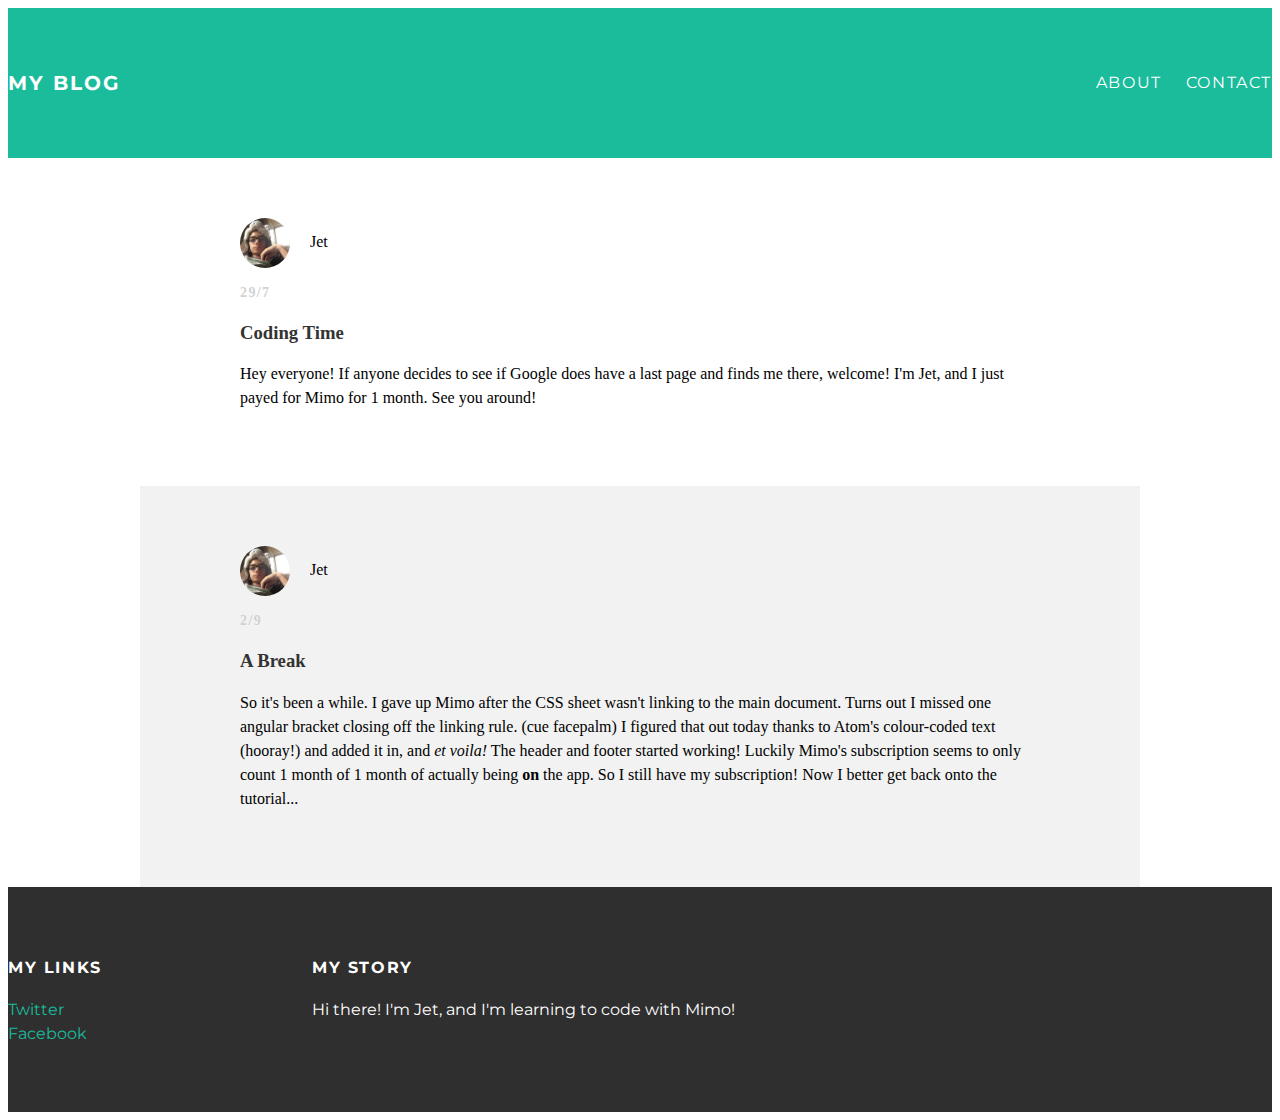
==== index.html @ f8635aee "Add files via upload" ====
<!doctype html>
<html>
 <head>
  <title>My blog</title>
  <link rel="stylesheet" type="text/css" href="styles.css">
 </head>
<body>
 <div id="header">
  <div class="container">
    <a id="header-title" href="index.html">My Blog</a>
    <ul id="header-nav">
      <li><a href="about.html">About</a></li>
      <li><a href="mailto:jet.heferen@gmail.com">Contact</a></li>
    </ul>
  </div>
 </div>
 <div id="content">
  <div class="post-container">
    <div class="post">
      <div class="post-author">
        <img src="Jet.jpg">
        <span>Jet</span>
      </div>
      <p class="post-date">29/7</p>
      <h3 class="post-title">Coding Time</h3>
      <div class="post-content">
        <p>Hey everyone! If anyone decides to see if Google does have
          a last page and finds me there, welcome! I'm Jet,
          and I just payed for Mimo for 1
          month. See you around!
      </div>
    </div>
    <div class="post-container">
    <div class="post">
      <div class="post-author">
        <img src="Jet.jpg">
        <span>Jet</span>
      </div>
      <p class="post-date">2/9</p>
      <h3 class="post-title">A Break</h3>
      <div class="post-content">
        <p>So it's been a while. I gave up Mimo after the CSS sheet wasn't
          linking to the main document. Turns out I missed one angular bracket
          closing off the linking rule. (cue facepalm) I figured that out today
          thanks to Atom's colour-coded text (hooray!) and added it in, and
          <em>et voila!</em> The header and footer started working! Luckily
          Mimo's subscription seems to only count 1 month of 1 month of actually
          being <strong>on</strong> the app. So I still have my subscription!
          Now I better get back onto the tutorial...
      </div>
    </div>
  </div>
 </div>
</div>
  <div id="footer">
   <div class="container">
    <div class="column">
      <h4>My Links</h4>
      <p>
        <a href="https://twitter.com/JHeferen">Twitter</a><br>
        <a href="https://www.facebook.com/jet.heferen.5">Facebook</a>
      </p>
    </div>
    <div class="column">
      <h4>My Story</h4>
      <p>Hi there! I'm Jet, and I'm learning to code with Mimo!</p>
    </div>
  </div>
</div>
</body>
</html>
---- styles.css ----
@import url(http://fonts.googleapis.com/css?family=Montserrat:400,700);
#body {
  color: #555;
  margin: 0;
  font-family: 'Montserrat', sans-serif;
}
#header {
  background-color: #1abc9c;
  height: 150px;
  line-height: 150px;
  font-family: 'Montserrat', sans-serif;
}
#header a {
  color: white;
  text-decoration: none;
  text-transform: uppercase;
  letter-spacing: 0.1em;
}
#header a:hover {
  color: #222;
}
#header-title {
  display: block;
  float: left;
  font-size: 20px;
  font-weight: bold;
}
#header-nav {
  display: block;
  float: right;
  margin-top: 0;
}
#header-nav li {
  display: inline;
  padding-left: 20px;
}
.post-container {
  max-width: 1000px;
  margin: 0 auto;
}
.post, .about {
  max-width: 800px;
  margin: 0 auto;
  padding: 60px 0;
}
.post-date {
  color: #D2D2D2;
  font-size: 14px;
  font-weight: bold;
  text-transform: uppercase;
  letter-spacing: 0.1em;
}
h1, h2, h3, h4 {
  color: #333;
}
p {
  line-height: 1.5;
}
.post-author img {
  width: 50px;
  height: 50px;
  vertical-align: middle;
}
.post-author span {
  margin-left: 16px;
}
.post-author img, .about-author img {
  border-radius: 50%;
}
#footer {
  background-color: #2f2f2f;
  padding: 50px 0;
  font-family: 'Montserrat', sans-serif;
}
#footer h4 {
  color: white;
  text-transform: uppercase;
  letter-spacing: 0.1em;
}
#footer p {
  color: white;
}
.column {
  min-width: 300px;
  display: inline-block;
  vertical-align: top;
}
a {
  color: #1abc9c;
  text-decoration: none;
}
a:hover {
  color: #F6A623;
}
.post-container:nth-child(even) {
  background-color: #f2f2f2;
}
.about {
  text-align: center;
}
.about-author img {
  align-self: center;
}
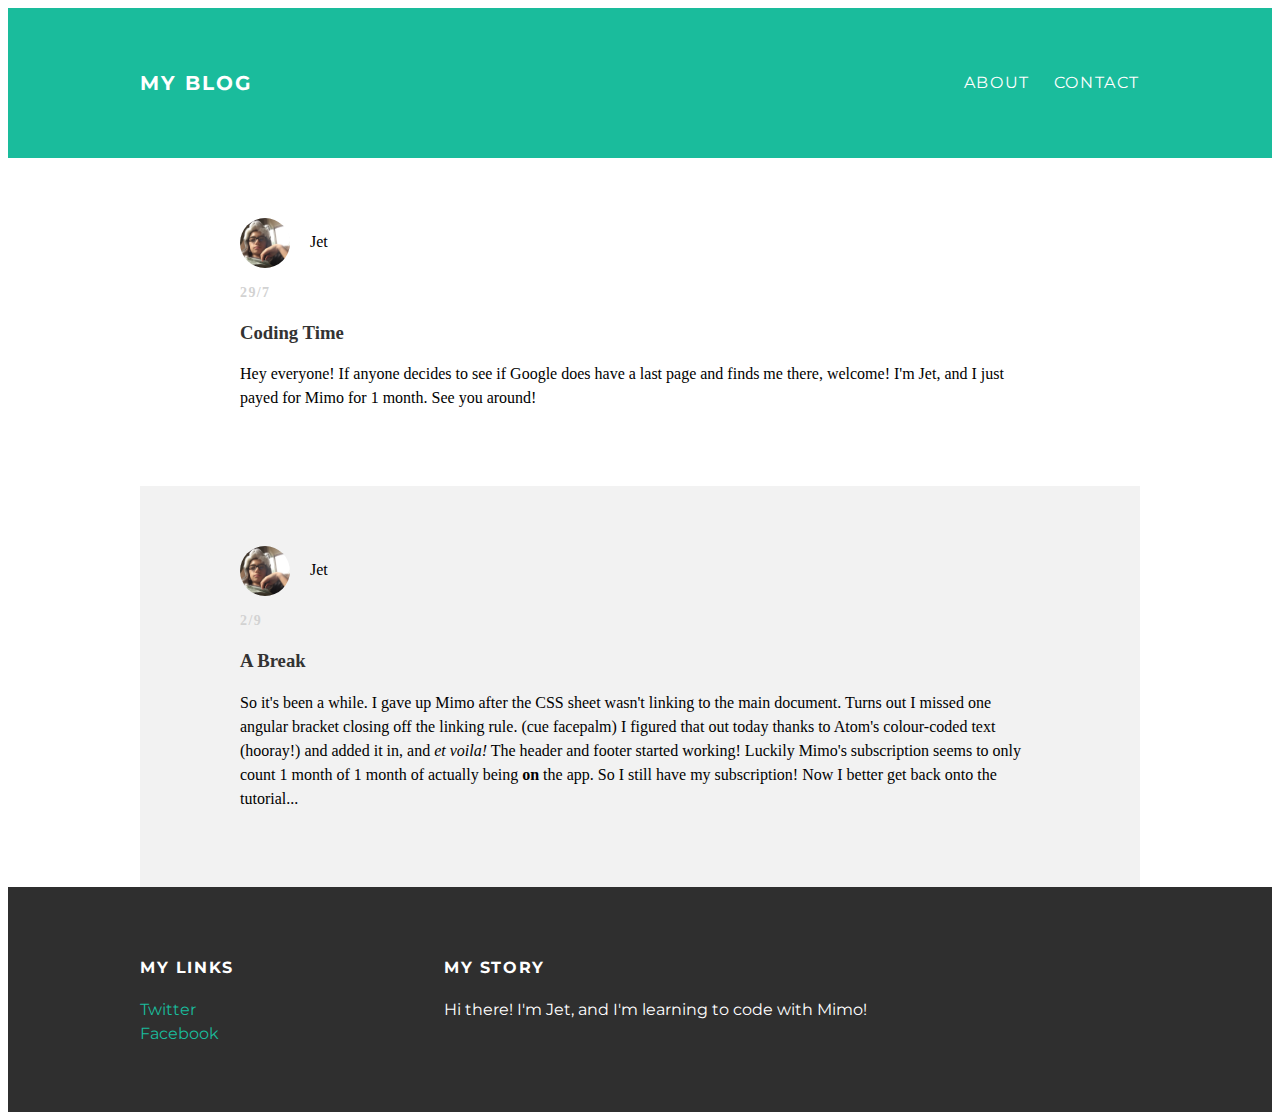
==== commit d93b3bd4: "Update index.html" ====
--- a/index.html
+++ b/index.html
@@ -2,7 +2,7 @@
 <html>
  <head>
   <title>My blog</title>
-  <link rel="stylesheet" type="text/css" href="styles.css">
+  <link rel="stylesheet" type="text/css" href="styles.css"
  </head>
 <body>
  <div id="header">
--- a/styles.css
+++ b/styles.css
@@ -33,6 +33,10 @@
 #header-nav li {
   display: inline;
   padding-left: 20px;
+}
+.container {
+  max-width: 1000px;
+  margin: 0 auto;
 }
 .post-container {
   max-width: 1000px;
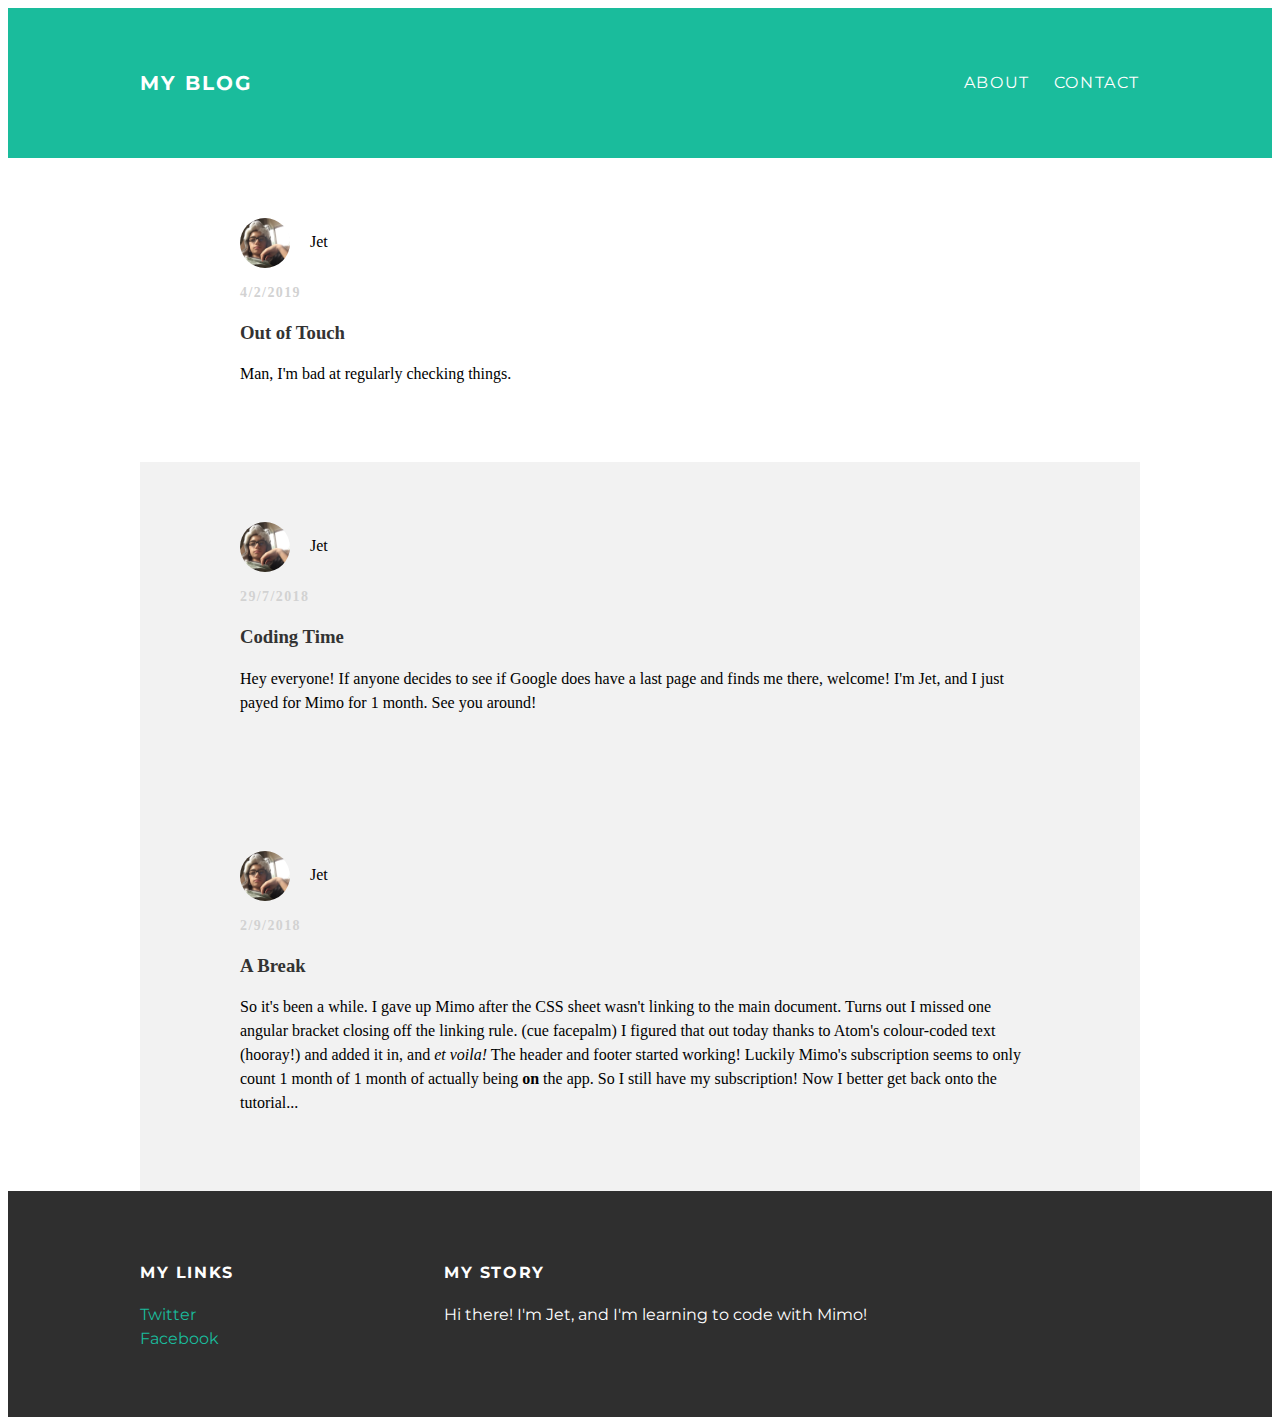
==== commit b0ce76fd: "Update index.html" ====
--- a/index.html
+++ b/index.html
@@ -1,8 +1,8 @@
 <!doctype html>
 <html>
  <head>
-  <title>My blog</title>
-  <link rel="stylesheet" type="text/css" href="styles.css"
+  <title>Jet's blog</title>
+  <link rel="stylesheet" type="text/css" href="styles.css">
  </head>
 <body>
  <div id="header">
@@ -21,7 +21,19 @@
         <img src="Jet.jpg">
         <span>Jet</span>
       </div>
-      <p class="post-date">29/7</p>
+      <p class="post-date">4/2/2019</p>
+      <h3 class="post-title">Out of Touch</h3>
+      <div class="post-content">
+        <p>Man, I'm bad at regularly checking things.
+      </div>
+    </div>
+  <div class="post-container">
+    <div class="post">
+      <div class="post-author">
+        <img src="Jet.jpg">
+        <span>Jet</span>
+      </div>
+      <p class="post-date">29/7/2018</p>
       <h3 class="post-title">Coding Time</h3>
       <div class="post-content">
         <p>Hey everyone! If anyone decides to see if Google does have
@@ -36,7 +48,7 @@
         <img src="Jet.jpg">
         <span>Jet</span>
       </div>
-      <p class="post-date">2/9</p>
+      <p class="post-date">2/9/2018</p>
       <h3 class="post-title">A Break</h3>
       <div class="post-content">
         <p>So it's been a while. I gave up Mimo after the CSS sheet wasn't
